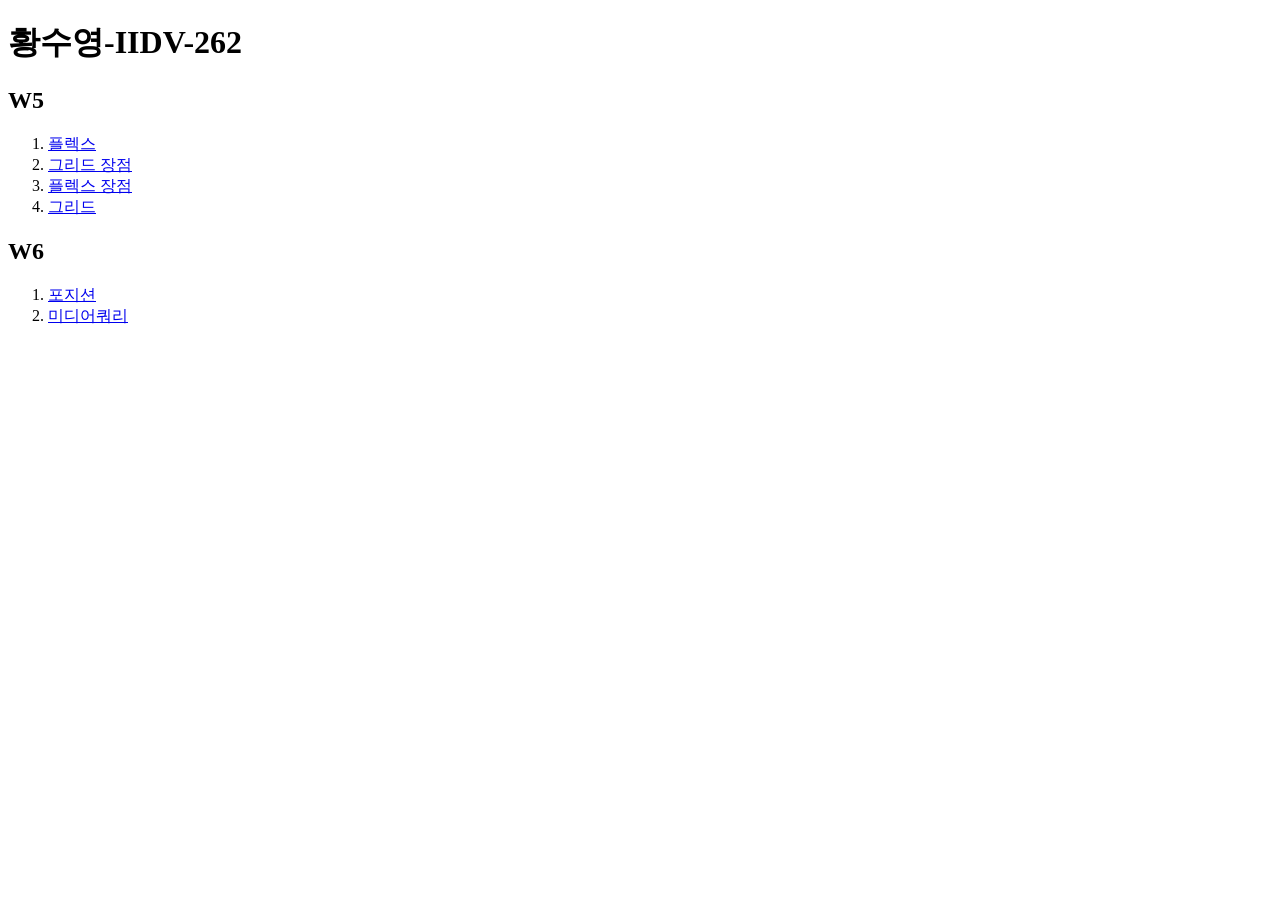
==== index.html @ b8d79d61 "Add initial HTML and CSS files for W5 and W6 exercises" ====
<!doctype html>
<html lang="ko">
  <head>
    <meta charset="UTF-8" />
    <meta name="viewport" content="width=device-width, initial-scale=1.0" />
    <title>IIDB-262</title>
  </head>
  <body>
    <h1>황수영-IIDV-262</h1>
    <h2>W5</h2>
    <ol>
      <li>
        <a href="./src/w5/code1/index.html">플렉스</a>
      </li>
      <li>
        <a href="./src/w5/code2/index.html">그리드 장점</a>
      </li>
      <li>
        <a href="./src/w5/code3/index.html">플렉스 장점</a>
      </li>
      <li>
        <a href="./src/w5/code4/index.html">그리드</a>
      </li>
    </ol>
    <h2>W6</h2>
    <ol>
      <li>
        <a href="./src/w6/code1/index.html">포지션</a>
      </li>
      <li>
        <a href="./src/w6/code2/index.html">미디어쿼리</a>
      </li>
    </ol>
  </body>
</html>
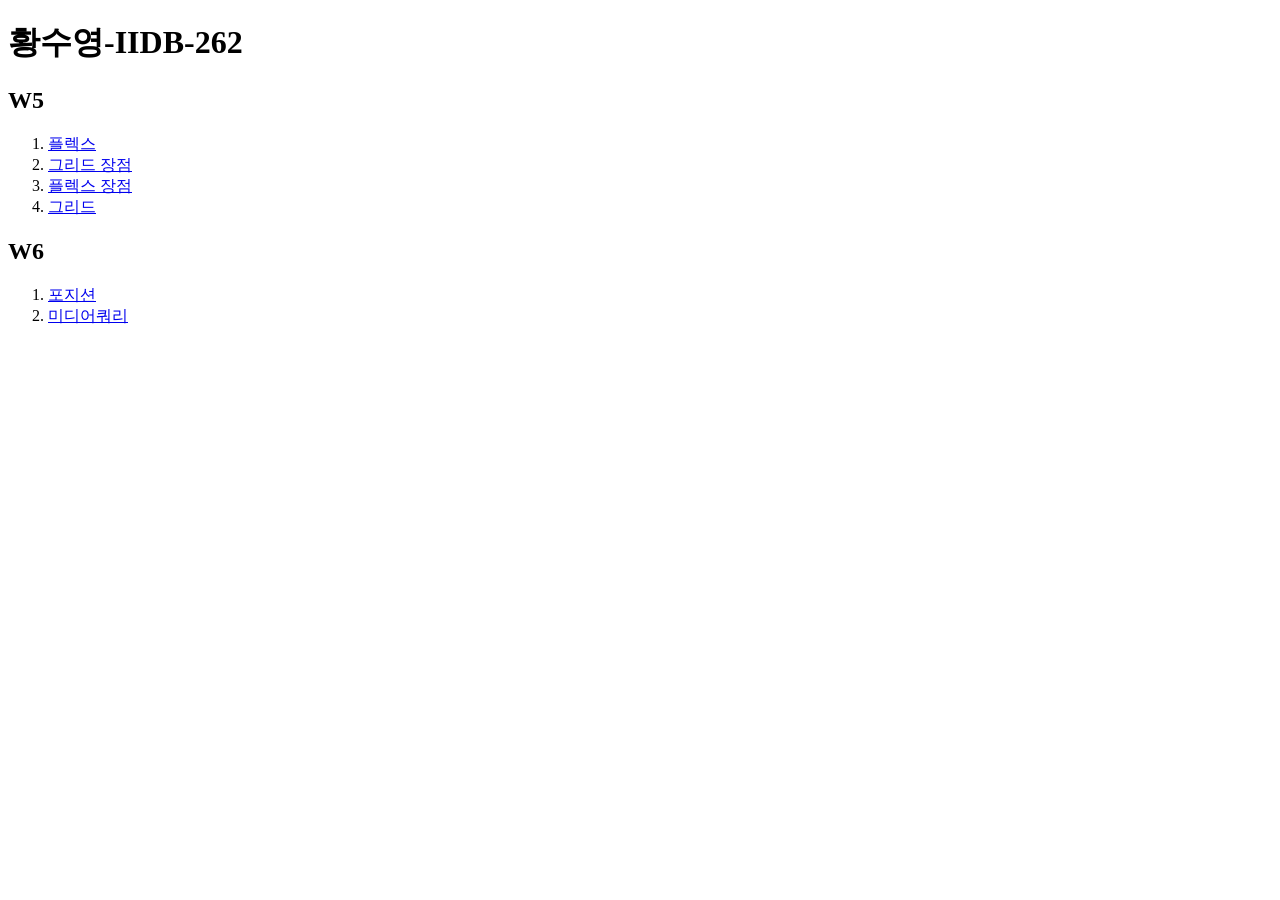
==== commit e67112fd: "Fix typo in main heading of index.html" ====
--- a/index.html
+++ b/index.html
@@ -6,7 +6,7 @@
     <title>IIDB-262</title>
   </head>
   <body>
-    <h1>황수영-IIDV-262</h1>
+    <h1>황수영-IIDB-262</h1>
     <h2>W5</h2>
     <ol>
       <li>
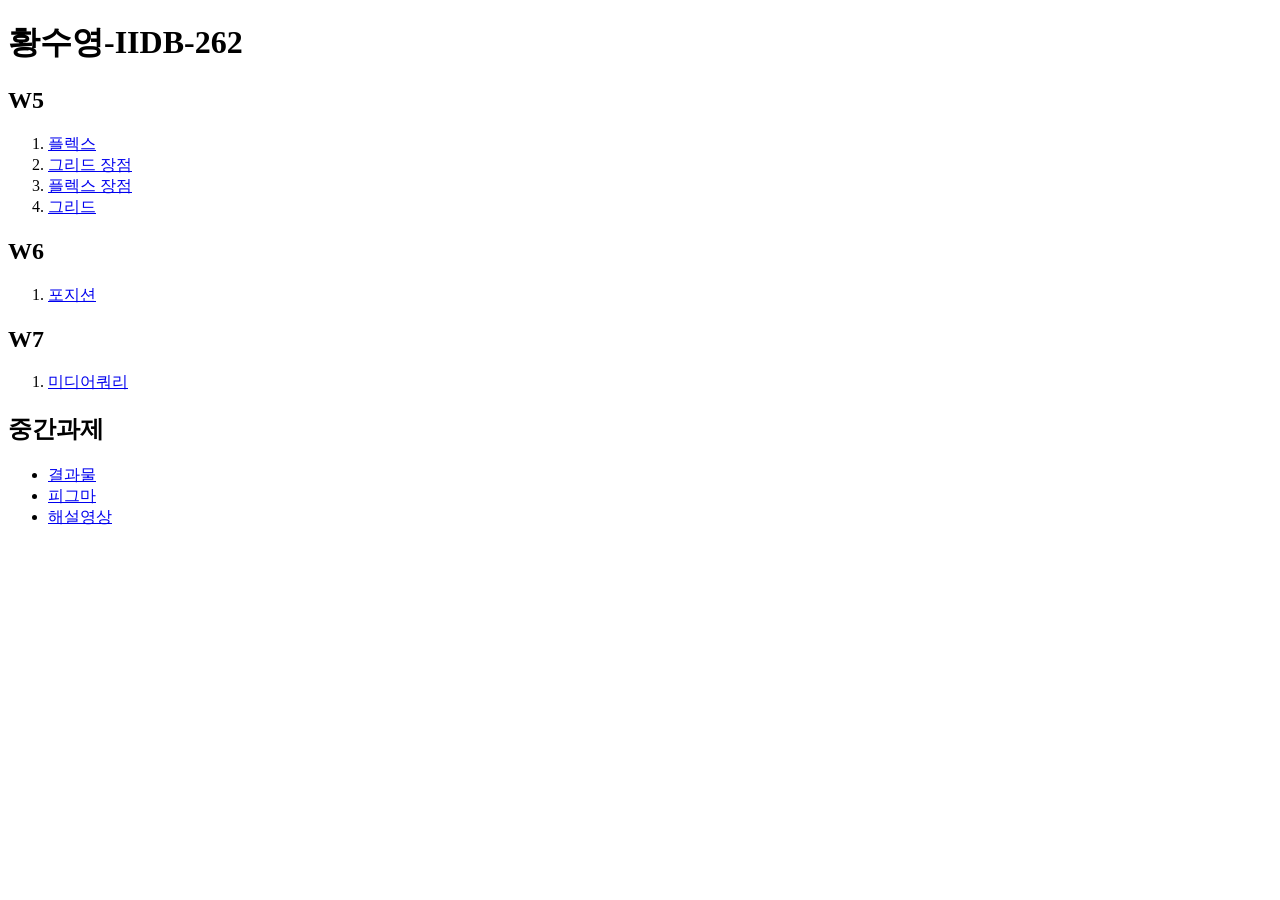
==== commit 13a59ff2: "Add W7 section and midterm project links to index.html; create new HTML and CSS files for W6 code ex" ====
--- a/index.html
+++ b/index.html
@@ -27,9 +27,18 @@
       <li>
         <a href="./src/w6/code1/index.html">포지션</a>
       </li>
+    </ol>
+    <h2>W7</h2>
+    <ol>
       <li>
         <a href="./src/w6/code2/index.html">미디어쿼리</a>
       </li>
     </ol>
+    <h2>중간과제</h2>
+    <ul>
+      <li><a href="./src/mid/index.html">결과물</a></li>
+      <li><a href="./src/mid/figma.html">피그마</a></li>
+      <li><a href="./src/mid/video.html">해설영상</a></li>
+    </ul>
   </body>
 </html>
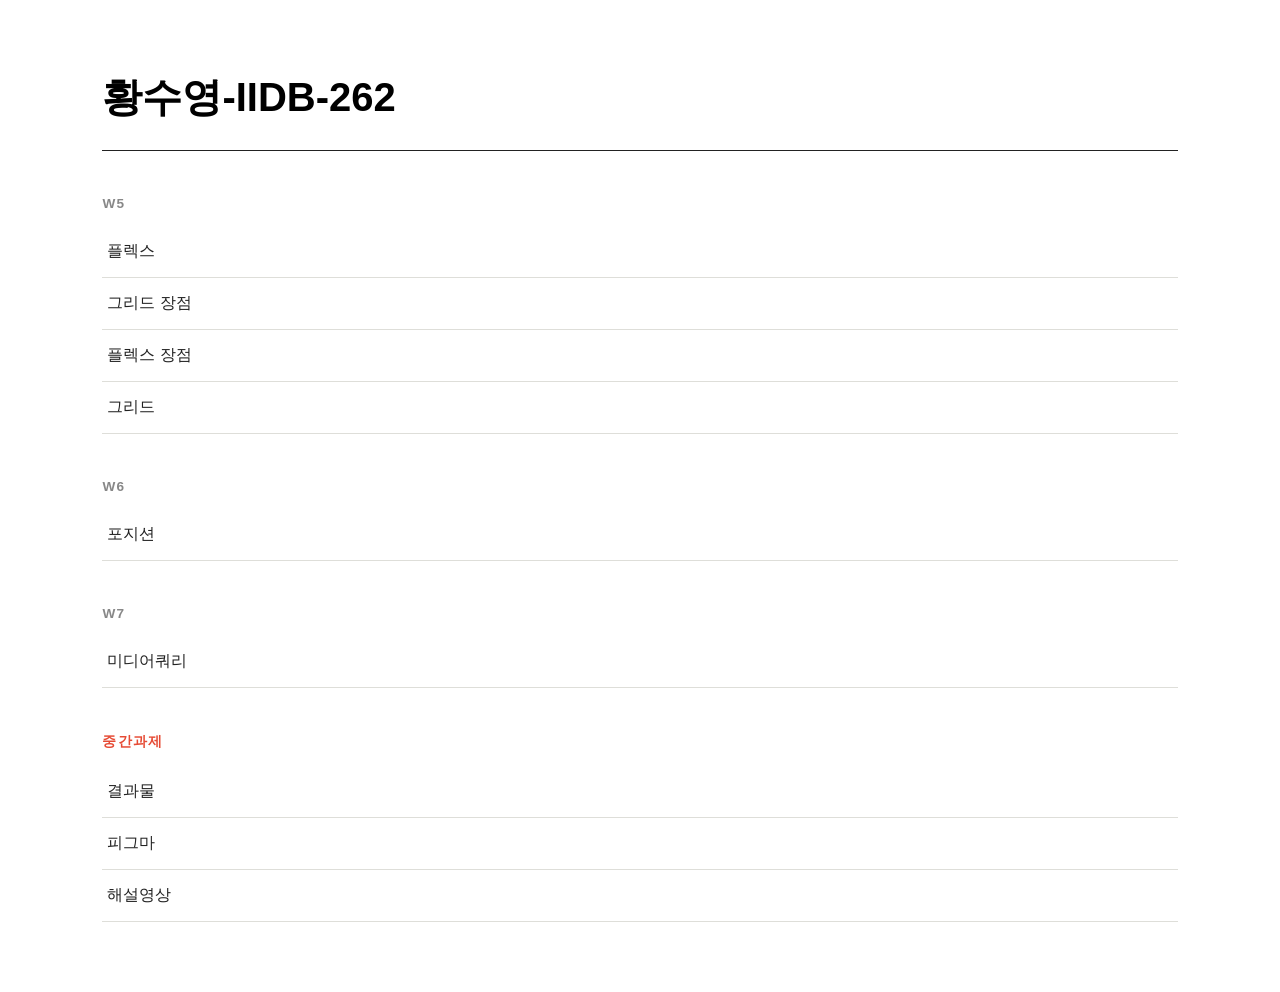
==== commit a2a16708: "Add styles for festival layout and mobile menu; enhance artist list interactions" ====
--- a/index.html
+++ b/index.html
@@ -3,6 +3,7 @@
   <head>
     <meta charset="UTF-8" />
     <meta name="viewport" content="width=device-width, initial-scale=1.0" />
+    <link rel="stylesheet" href="./style.css" />
     <title>IIDB-262</title>
   </head>
   <body>
@@ -31,14 +32,19 @@
     <h2>W7</h2>
     <ol>
       <li>
-        <a href="./src/w6/code2/index.html">미디어쿼리</a>
+        <a href="./src/w7/code2/index.html">미디어쿼리</a>
       </li>
     </ol>
     <h2>중간과제</h2>
     <ul>
-      <li><a href="./src/mid/index.html">결과물</a></li>
-      <li><a href="./src/mid/figma.html">피그마</a></li>
-      <li><a href="./src/mid/video.html">해설영상</a></li>
+      <li><a href="./src/poster/index.html">결과물</a></li>
+      <li>
+        <a
+          href="https://www.figma.com/design/z9LzRqAaARvWx6scPVIDfY/%EC%9B%B9%ED%8F%AC%EC%8A%A4%ED%84%B0_%EC%8A%A4%EC%BC%80%EC%B9%98_202420389%ED%99%A9%EC%88%98%EC%98%81?node-id=0-1&t=PZcQS7jLSQqmaWa8-1"
+          >피그마</a
+        >
+      </li>
+      <li><a href="./src/video/video.html">해설영상</a></li>
     </ul>
   </body>
 </html>
--- a/style.css
+++ b/style.css
@@ -0,0 +1,92 @@
+/* 기본 설정 */
+* {
+  box-sizing: border-box;
+}
+
+body {
+  margin: 0;
+  padding: 70px 8%;
+  background-color: white;
+  color: black;
+  font-family: Arial, sans-serif;
+}
+
+/* 전체 제목 */
+h1 {
+  font-size: 2.5rem;
+  font-weight: 800;
+  margin: 0;
+}
+
+h1::after {
+  content: "";
+  display: block;
+  width: 100%;
+  height: 1px;
+  background-color: #222;
+  margin-top: 25px;
+}
+
+/* 주차 제목 */
+h2 {
+  font-size: 0.85rem;
+  font-weight: 700;
+  letter-spacing: 0.08rem;
+  margin: 45px 0 15px;
+  color: #888;
+}
+
+/* 목록 */
+ol,
+ul {
+  list-style: none;
+  padding: 0;
+  margin: 0;
+}
+
+/* 목록 항목 */
+li {
+  border-bottom: 1px solid #deded9;
+}
+
+/* 링크 */
+a {
+  display: flex;
+  align-items: center;
+  justify-content: space-between;
+  padding: 15px 5px;
+  color: #222;
+  font-size: 1rem;
+  text-decoration: none;
+  transition: 0.2s;
+}
+
+/* 마우스 오버 */
+a:hover {
+  color: #e64b35;
+  padding-left: 15px;
+}
+
+a:hover::after {
+  color: #e64b35;
+}
+
+/* 중간과제 */
+h2:last-of-type {
+  color: #e64b35;
+}
+
+/* 화면이 작아질 때 */
+@media (max-width: 600px) {
+  body {
+    padding: 40px 7%;
+  }
+
+  h1 {
+    font-size: 2rem;
+  }
+
+  h2 {
+    margin-top: 35px;
+  }
+}
